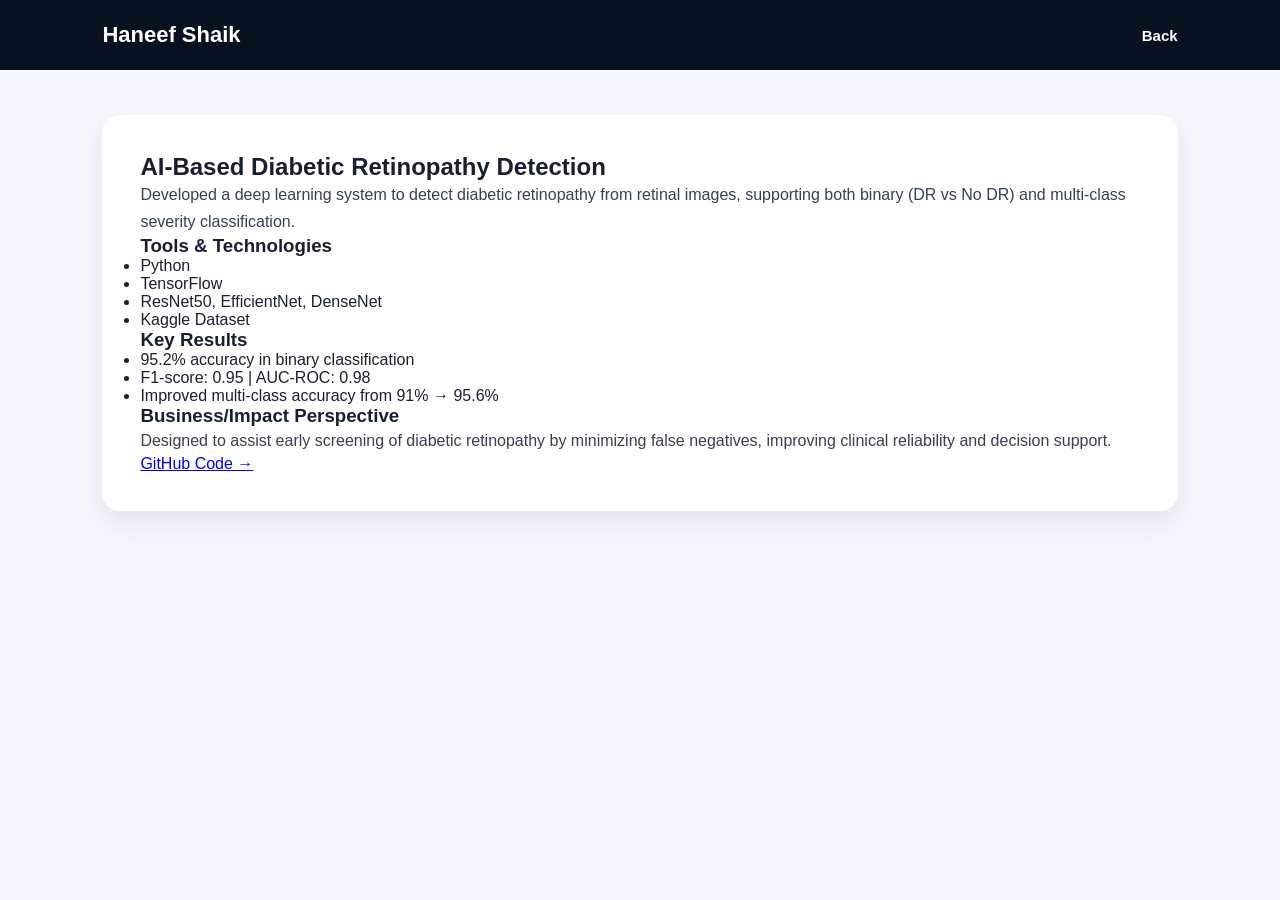
==== diabetic-retinopathy.html @ 85b5bd43 "Add diabetic retinopathy detection HTML page Created a new HTML file for diabetic retinopathy detect" ====
<!DOCTYPE html>
<html>
<head>
  <title>Diabetic Retinopathy Detection</title>
  <link rel="stylesheet" href="style.css">
</head>
<body>

  <nav>
    <h2>Haneef Shaik</h2>
    <a href="index.html">Back</a>
  </nav>

  <section class="card">

    <h1>AI-Based Diabetic Retinopathy Detection</h1>

    <p>
      Developed a deep learning system to detect diabetic retinopathy from retinal images,
      supporting both binary (DR vs No DR) and multi-class severity classification.
    </p>

    <h3>Tools & Technologies</h3>
    <ul>
      <li>Python</li>
      <li>TensorFlow</li>
      <li>ResNet50, EfficientNet, DenseNet</li>
      <li>Kaggle Dataset</li>
    </ul>

    <h3>Key Results</h3>
    <ul>
      <li>95.2% accuracy in binary classification</li>
      <li>F1-score: 0.95 | AUC-ROC: 0.98</li>
      <li>Improved multi-class accuracy from 91% → 95.6%</li>
    </ul>

    <h3>Business/Impact Perspective</h3>
    <p>
      Designed to assist early screening of diabetic retinopathy by minimizing false negatives,
      improving clinical reliability and decision support.
    </p>

    <a href="https://github.com/YOUR-REPO" target="_blank">GitHub Code →</a>

  </section>

</body>
</html>
---- style.css ----
* {
  margin: 0;
  padding: 0;
  box-sizing: border-box;
}

html {
  scroll-behavior: smooth;
}

body {
  font-family: "Segoe UI", Arial, sans-serif;
  background: #f4f7fb;
  color: #172033;
}

nav {
  height: 70px;
  padding: 0 8%;
  display: flex;
  justify-content: space-between;
  align-items: center;
  background: #07111f;
  color: white;
  position: sticky;
  top: 0;
  z-index: 10;
}

nav h2 {
  font-size: 22px;
}

nav a {
  color: white;
  text-decoration: none;
  margin-left: 24px;
  font-size: 15px;
  font-weight: 600;
}

nav a:hover {
  color: #38bdf8;
}

.hero {
  min-height: 580px;
  display: flex;
  align-items: center;
  padding: 90px 8%;
  background:
    linear-gradient(135deg, rgba(7,17,31,0.95), rgba(15,52,96,0.88)),
    url("https://images.unsplash.com/photo-1551288049-bebda4e38f71?auto=format&fit=crop&w=1600&q=80");
  background-size: cover;
  background-position: center;
  color: white;
}

.hero-content {
  max-width: 800px;
}

.tag {
  color: #7dd3fc;
  font-weight: 700;
  margin-bottom: 18px;
  letter-spacing: 0.4px;
}

.hero h1 {
  font-size: 58px;
  line-height: 1.1;
  margin-bottom: 22px;
}

.intro {
  font-size: 19px;
  line-height: 1.7;
  color: #dbeafe;
  margin-bottom: 32px;
}

.buttons {
  display: flex;
  gap: 16px;
  flex-wrap: wrap;
}

.btn {
  padding: 13px 22px;
  border-radius: 10px;
  text-decoration: none;
  font-weight: 700;
}

.primary {
  background: #38bdf8;
  color: #07111f;
}

.secondary {
  border: 1px solid #93c5fd;
  color: white;
}

.btn:hover {
  transform: translateY(-2px);
}

.card {
  width: 84%;
  max-width: 1100px;
  margin: 45px auto;
  background: white;
  padding: 38px;
  border-radius: 18px;
  box-shadow: 0 12px 30px rgba(15, 23, 42, 0.08);
}

.card h2 {
  font-size: 30px;
  margin-bottom: 18px;
  color: #07111f;
}

.card p {
  font-size: 16px;
  line-height: 1.7;
  color: #334155;
}

.skills {
  display: flex;
  flex-wrap: wrap;
  gap: 12px;
}

.skills span {
  background: #e0f2fe;
  color: #075985;
  padding: 10px 16px;
  border-radius: 999px;
  font-weight: 600;
}

.project-grid {
  display: grid;
  grid-template-columns: repeat(auto-fit, minmax(260px, 1fr));
  gap: 22px;
}

.project-card {
  border: 1px solid #e2e8f0;
  border-radius: 16px;
  padding: 24px;
  transition: 0.2s ease;
}

.project-card:hover {
  transform: translateY(-6px);
  box-shadow: 0 14px 28px rgba(15, 23, 42, 0.12);
}

.project-card h3 {
  margin-bottom: 12px;
  color: #0f172a;
}

.project-card p {
  margin-bottom: 10px;
}

.project-card a,
.contact a {
  display: inline-block;
  margin-top: 14px;
  margin-right: 18px;
  color: #0284c7;
  font-weight: 700;
  text-decoration: none;
}

.project-card a:hover,
.contact a:hover {
  text-decoration: underline;
}

.contact {
  margin-bottom: 70px;
}

.contact-links {
  margin-top: 10px;
}

@media (max-width: 700px) {
  nav {
    flex-direction: column;
    height: auto;
    padding: 18px;
  }

  nav div {
    margin-top: 10px;
  }

  nav a {
    margin: 8px;
    display: inline-block;
  }

  .hero {
    padding: 70px 6%;
  }

  .hero h1 {
    font-size: 40px;
  }

  .intro {
    font-size: 17px;
  }

  .card {
    width: 92%;
    padding: 26px;
  }
}
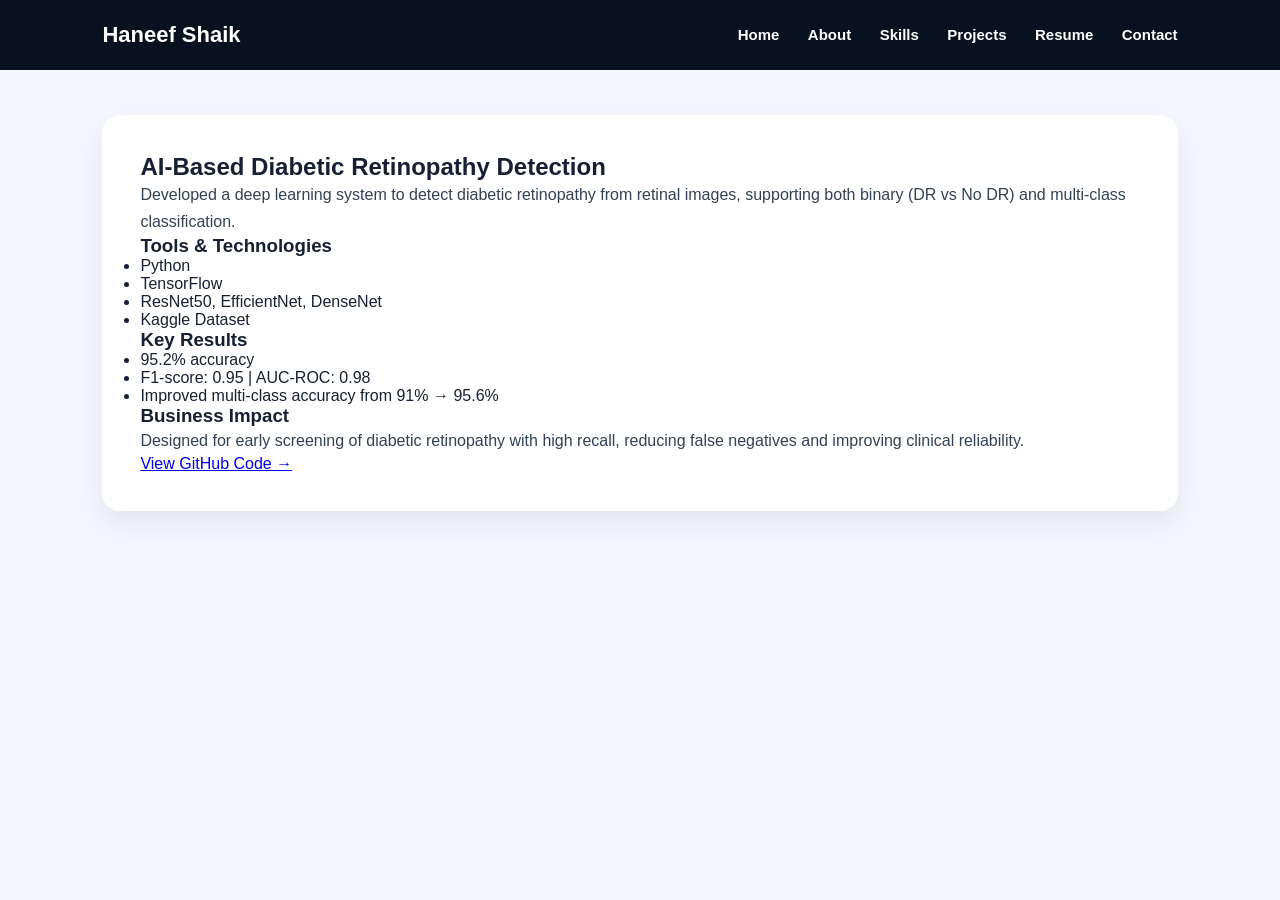
==== commit 16b00e01: "Update diabetic retinopathy HTML content and structure" ====
--- a/diabetic-retinopathy.html
+++ b/diabetic-retinopathy.html
@@ -1,23 +1,34 @@
 <!DOCTYPE html>
-<html>
+<html lang="en">
 <head>
-  <title>Diabetic Retinopathy Detection</title>
+  <meta charset="UTF-8" />
+  <meta name="viewport" content="width=device-width, initial-scale=1.0"/>
+  <title>Diabetic Retinopathy Project</title>
   <link rel="stylesheet" href="style.css">
 </head>
 <body>
 
+  <!-- SAME NAVBAR AS MAIN PAGE -->
   <nav>
     <h2>Haneef Shaik</h2>
-    <a href="index.html">Back</a>
+    <div>
+      <a href="index.html">Home</a>
+      <a href="index.html#about">About</a>
+      <a href="index.html#skills">Skills</a>
+      <a href="index.html#projects">Projects</a>
+      <a href="assets/Haneef_Shaik_Resume.pdf" target="_blank">Resume</a>
+      <a href="index.html#contact">Contact</a>
+    </div>
   </nav>
 
+  <!-- PROJECT CONTENT -->
   <section class="card">
 
     <h1>AI-Based Diabetic Retinopathy Detection</h1>
 
     <p>
       Developed a deep learning system to detect diabetic retinopathy from retinal images,
-      supporting both binary (DR vs No DR) and multi-class severity classification.
+      supporting both binary (DR vs No DR) and multi-class classification.
     </p>
 
     <h3>Tools & Technologies</h3>
@@ -30,18 +41,20 @@
 
     <h3>Key Results</h3>
     <ul>
-      <li>95.2% accuracy in binary classification</li>
+      <li>95.2% accuracy</li>
       <li>F1-score: 0.95 | AUC-ROC: 0.98</li>
       <li>Improved multi-class accuracy from 91% → 95.6%</li>
     </ul>
 
-    <h3>Business/Impact Perspective</h3>
+    <h3>Business Impact</h3>
     <p>
-      Designed to assist early screening of diabetic retinopathy by minimizing false negatives,
-      improving clinical reliability and decision support.
+      Designed for early screening of diabetic retinopathy with high recall,
+      reducing false negatives and improving clinical reliability.
     </p>
 
-    <a href="https://github.com/YOUR-REPO" target="_blank">GitHub Code →</a>
+    <a href="https://github.com/YOUR-REPO" target="_blank">
+      View GitHub Code →
+    </a>
 
   </section>
 
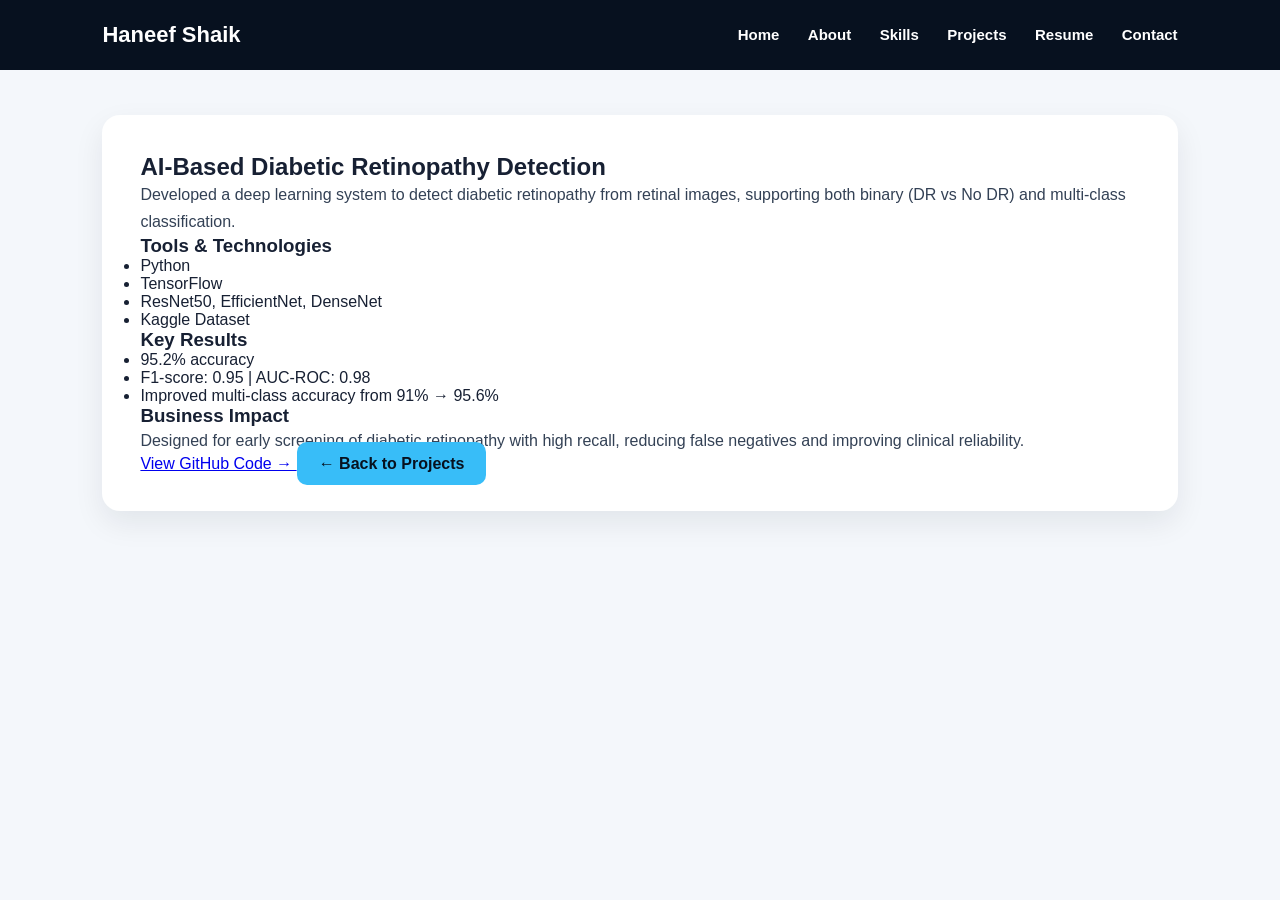
==== commit 8f8fd412: "Add back navigation link to projects section" ====
--- a/diabetic-retinopathy.html
+++ b/diabetic-retinopathy.html
@@ -55,6 +55,9 @@
     <a href="https://github.com/YOUR-REPO" target="_blank">
       View GitHub Code →
     </a>
+    <a href="index.html#projects" class="btn primary">
+      ← Back to Projects
+    </a>
 
   </section>
 
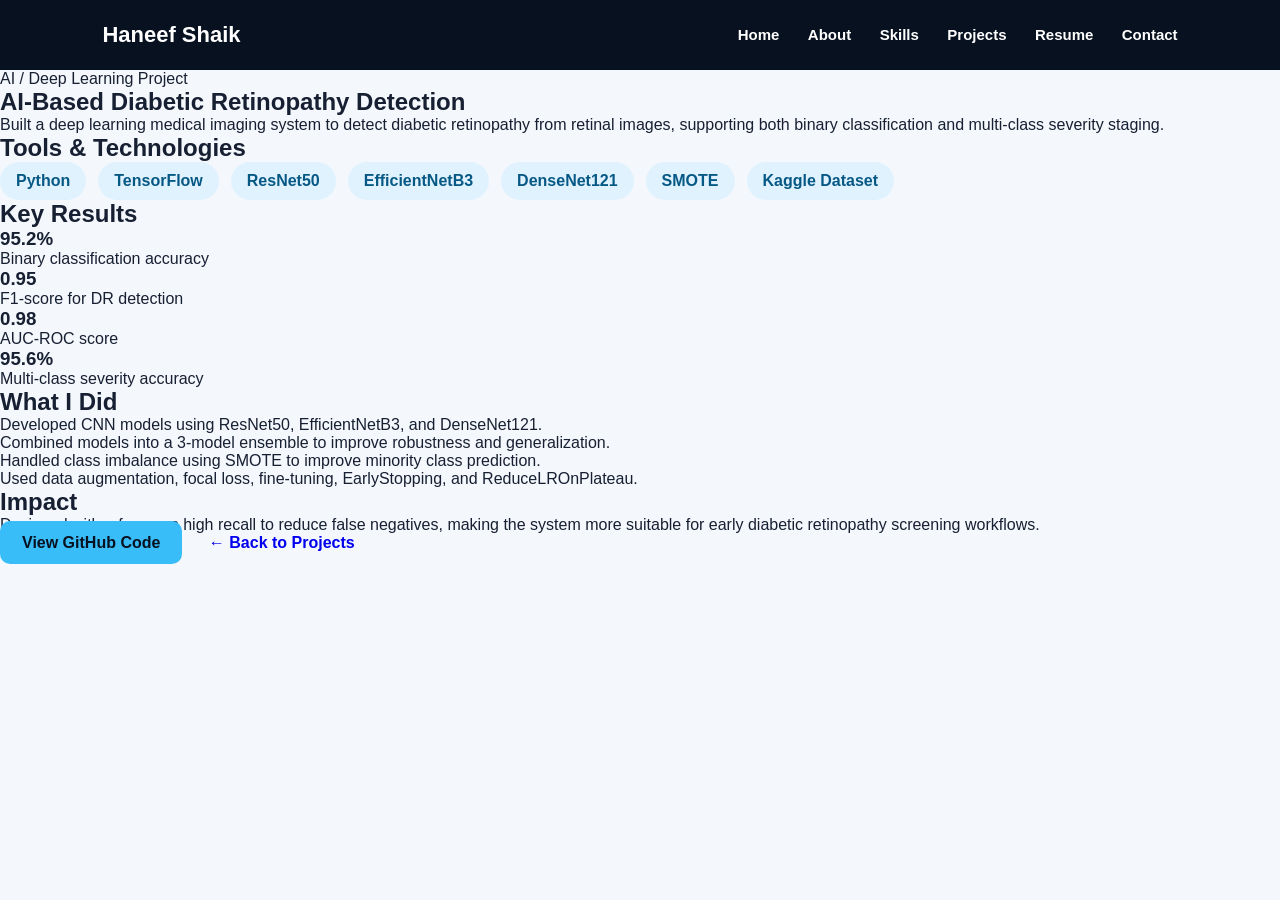
==== commit 3beae4c8: "Revise diabetic retinopathy project page content Updated project details and improved content struct" ====
--- a/diabetic-retinopathy.html
+++ b/diabetic-retinopathy.html
@@ -1,65 +1,95 @@
 <!DOCTYPE html>
 <html lang="en">
 <head>
-  <meta charset="UTF-8" />
-  <meta name="viewport" content="width=device-width, initial-scale=1.0"/>
-  <title>Diabetic Retinopathy Project</title>
+  <meta charset="UTF-8">
+  <meta name="viewport" content="width=device-width, initial-scale=1.0">
+  <title>Diabetic Retinopathy Project | Haneef Shaik</title>
   <link rel="stylesheet" href="style.css">
 </head>
 <body>
 
-  <!-- SAME NAVBAR AS MAIN PAGE -->
-  <nav>
-    <h2>Haneef Shaik</h2>
-    <div>
-      <a href="index.html">Home</a>
-      <a href="index.html#about">About</a>
-      <a href="index.html#skills">Skills</a>
-      <a href="index.html#projects">Projects</a>
-      <a href="assets/Haneef_Shaik_Resume.pdf" target="_blank">Resume</a>
-      <a href="index.html#contact">Contact</a>
+<nav>
+  <h2>Haneef Shaik</h2>
+  <div>
+    <a href="index.html">Home</a>
+    <a href="index.html#about">About</a>
+    <a href="index.html#skills">Skills</a>
+    <a href="index.html#projects">Projects</a>
+    <a href="assets/Haneef_Shaik_Resume.pdf" target="_blank">Resume</a>
+    <a href="index.html#contact">Contact</a>
+  </div>
+</nav>
+
+<main class="project-page">
+
+  <section class="project-hero-card">
+    <p class="project-label">AI / Deep Learning Project</p>
+    <h1>AI-Based Diabetic Retinopathy Detection</h1>
+    <p class="project-summary">
+      Built a deep learning medical imaging system to detect diabetic retinopathy from retinal images,
+      supporting both binary classification and multi-class severity staging.
+    </p>
+  </section>
+
+  <section class="project-block">
+    <h2>Tools & Technologies</h2>
+    <div class="skills">
+      <span>Python</span>
+      <span>TensorFlow</span>
+      <span>ResNet50</span>
+      <span>EfficientNetB3</span>
+      <span>DenseNet121</span>
+      <span>SMOTE</span>
+      <span>Kaggle Dataset</span>
     </div>
-  </nav>
+  </section>
 
-  <!-- PROJECT CONTENT -->
-  <section class="card">
+  <section class="project-block">
+    <h2>Key Results</h2>
+    <div class="metrics">
+      <div class="metric-card">
+        <h3>95.2%</h3>
+        <p>Binary classification accuracy</p>
+      </div>
+      <div class="metric-card">
+        <h3>0.95</h3>
+        <p>F1-score for DR detection</p>
+      </div>
+      <div class="metric-card">
+        <h3>0.98</h3>
+        <p>AUC-ROC score</p>
+      </div>
+      <div class="metric-card">
+        <h3>95.6%</h3>
+        <p>Multi-class severity accuracy</p>
+      </div>
+    </div>
+  </section>
 
-    <h1>AI-Based Diabetic Retinopathy Detection</h1>
+  <section class="project-block">
+    <h2>What I Did</h2>
+    <ul>
+      <li>Developed CNN models using ResNet50, EfficientNetB3, and DenseNet121.</li>
+      <li>Combined models into a 3-model ensemble to improve robustness and generalization.</li>
+      <li>Handled class imbalance using SMOTE to improve minority class prediction.</li>
+      <li>Used data augmentation, focal loss, fine-tuning, EarlyStopping, and ReduceLROnPlateau.</li>
+    </ul>
+  </section>
 
+  <section class="project-block">
+    <h2>Impact</h2>
     <p>
-      Developed a deep learning system to detect diabetic retinopathy from retinal images,
-      supporting both binary (DR vs No DR) and multi-class classification.
+      Designed with a focus on high recall to reduce false negatives, making the system more suitable
+      for early diabetic retinopathy screening workflows.
     </p>
+  </section>
 
-    <h3>Tools & Technologies</h3>
-    <ul>
-      <li>Python</li>
-      <li>TensorFlow</li>
-      <li>ResNet50, EfficientNet, DenseNet</li>
-      <li>Kaggle Dataset</li>
-    </ul>
+  <div class="project-actions">
+    <a href="https://github.com/YOUR-REPO" target="_blank" class="btn primary">View GitHub Code</a>
+    <a href="index.html#projects" class="btn light">← Back to Projects</a>
+  </div>
 
-    <h3>Key Results</h3>
-    <ul>
-      <li>95.2% accuracy</li>
-      <li>F1-score: 0.95 | AUC-ROC: 0.98</li>
-      <li>Improved multi-class accuracy from 91% → 95.6%</li>
-    </ul>
-
-    <h3>Business Impact</h3>
-    <p>
-      Designed for early screening of diabetic retinopathy with high recall,
-      reducing false negatives and improving clinical reliability.
-    </p>
-
-    <a href="https://github.com/YOUR-REPO" target="_blank">
-      View GitHub Code →
-    </a>
-    <a href="index.html#projects" class="btn primary">
-      ← Back to Projects
-    </a>
-
-  </section>
+</main>
 
 </body>
 </html>
